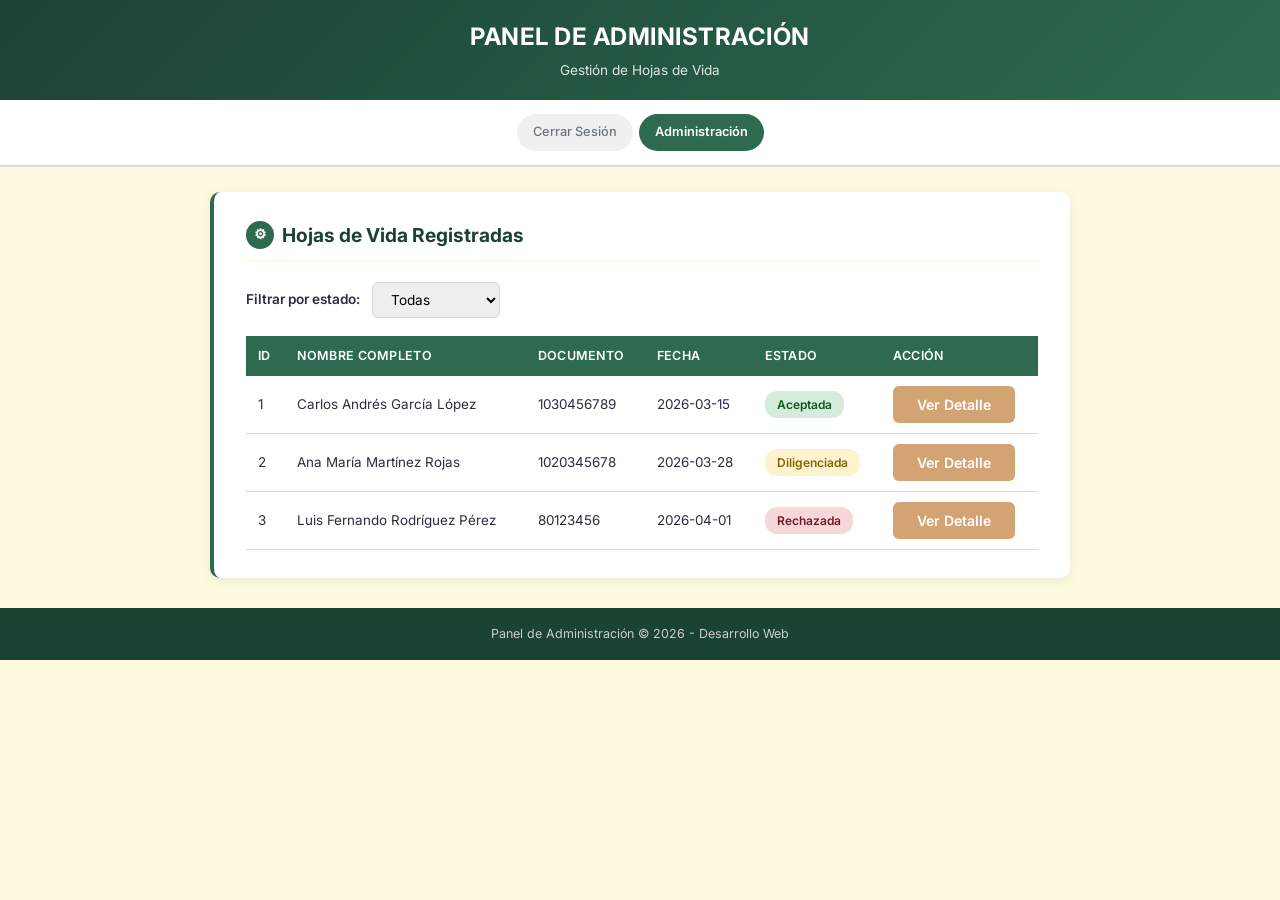
==== admin.html @ ce1deb54 "feat(core): Avance significativo en el desarrollo del proyecto Se implementan las funcionalidades pr" ====
<!DOCTYPE html>
<html lang="es">
<head>
    <meta charset="UTF-8">
    <meta name="viewport" content="width=device-width, initial-scale=1.0">
    <title>Panel Administrador - Hoja de Vida</title>
    <link rel="stylesheet" href="css/estilos.css">
</head>
<body>
    <header>
        <h1>PANEL DE ADMINISTRACIÓN</h1>
        <p>Gestión de Hojas de Vida</p>
    </header>

    <nav>
        <a href="index.html">Cerrar Sesión</a>
        <span class="paso-activo">Administración</span>
    </nav>

    <main>
        <div id="alertaGeneral" class="alerta"></div>

        <section>
            <h2><span class="numero-seccion">⚙</span> Hojas de Vida Registradas</h2>

            <!-- Filtros -->
            <div class="filtros-admin">
                <label for="filtroEstado">Filtrar por estado:</label>
                <select id="filtroEstado" onchange="cargarTablaAdmin()">
                    <option value="todas">Todas</option>
                    <option value="diligenciada">Diligenciada</option>
                    <option value="aceptada">Aceptada</option>
                    <option value="rechazada">Rechazada</option>
                </select>
            </div>

            <!-- Tabla de hojas de vida -->
            <table>
                <thead>
                    <tr>
                        <th>ID</th>
                        <th>Nombre Completo</th>
                        <th>Documento</th>
                        <th>Fecha</th>
                        <th>Estado</th>
                        <th>Acción</th>
                    </tr>
                </thead>
                <tbody id="tablaHVBody">
                    <!-- Se llena dinámicamente -->
                </tbody>
            </table>

            <!-- Detalle de HV -->
            <div id="detalleHV" class="detalle-hv">
                <!-- Se llena al hacer click en Ver Detalle -->
            </div>
        </section>
    </main>

    <footer>
        <p>Panel de Administración &copy; 2026 - Desarrollo Web</p>
    </footer>

    <script src="js/datos.js"></script>
    <script src="js/validacion.js"></script>
    <script src="js/app.js"></script>
    <script src="js/app2.js"></script>
    <script src="js/admin.js"></script>
    <script>
        window.onload = function() {
            cargarTablaAdmin();
        };
    </script>
</body>
</html>
---- css/estilos.css ----
/* ============================================
   HOJA DE VIDA - FORMATO UNICO
   Estilos generales de la aplicación
   ============================================ */

/* Importar fuente */
@import url('https://fonts.googleapis.com/css2?family=Inter:wght@300;400;500;600;700&display=swap');

/* Variables de colores */
:root {
    --primario: #2D6A4F;
    --primario-oscuro: #1B4332;
    --primario-claro: #52B788;
    --acento: #D4A373;
    --acento-oscuro: #B07D4F;
    --fondo: #FEFAE0;
    --superficie: #FFFFFF;
    --texto: #2B2D42;
    --texto-claro: #6C757D;
    --error: #E63946;
    --exito: #2D6A4F;
    --borde: #D5D8DC;
    --sombra: rgba(0, 0, 0, 0.08);
}

/* Reset general */
* {
    margin: 0;
    padding: 0;
    box-sizing: border-box;
}

body {
    font-family: 'Inter', Arial, sans-serif;
    background-color: var(--fondo);
    color: var(--texto);
    line-height: 1.6;
    min-height: 100vh;
}

/* ============================================
   HEADER
   ============================================ */
header {
    background: linear-gradient(135deg, var(--primario-oscuro), var(--primario));
    color: #fff;
    padding: 18px 30px;
    text-align: center;
    box-shadow: 0 2px 8px var(--sombra);
}

header h1 {
    font-size: 1.5rem;
    font-weight: 700;
    letter-spacing: 0.5px;
}

header p {
    font-size: 0.85rem;
    opacity: 0.85;
    margin-top: 4px;
}

/* ============================================
   NAV - Indicador de pasos
   ============================================ */
nav {
    background-color: var(--superficie);
    padding: 14px 20px;
    border-bottom: 2px solid var(--borde);
    display: flex;
    justify-content: center;
    gap: 6px;
    flex-wrap: wrap;
}

nav a, nav span {
    text-decoration: none;
    padding: 8px 16px;
    border-radius: 20px;
    font-size: 0.8rem;
    font-weight: 500;
    transition: all 0.3s ease;
    color: var(--texto-claro);
    background-color: #F0F0F0;
    cursor: pointer;
}

nav a:hover {
    background-color: var(--primario-claro);
    color: #fff;
}

nav .paso-activo {
    background-color: var(--primario);
    color: #fff;
    font-weight: 600;
}

nav .paso-completado {
    background-color: var(--acento);
    color: #fff;
}

/* ============================================
   MAIN
   ============================================ */
main {
    max-width: 900px;
    margin: 25px auto;
    padding: 0 20px;
}

/* ============================================
   SECTION - Tarjeta de formulario
   ============================================ */
section {
    background-color: var(--superficie);
    border-radius: 10px;
    padding: 28px 32px;
    margin-bottom: 20px;
    box-shadow: 0 2px 12px var(--sombra);
    border-left: 4px solid var(--primario);
}

section h2 {
    font-size: 1.2rem;
    color: var(--primario-oscuro);
    margin-bottom: 20px;
    padding-bottom: 10px;
    border-bottom: 2px solid var(--fondo);
    display: flex;
    align-items: center;
    gap: 8px;
}

section h2 .numero-seccion {
    background-color: var(--primario);
    color: #fff;
    width: 28px;
    height: 28px;
    border-radius: 50%;
    display: inline-flex;
    align-items: center;
    justify-content: center;
    font-size: 0.85rem;
    font-weight: 700;
}

section h3 {
    font-size: 1rem;
    color: var(--primario);
    margin: 18px 0 12px;
    font-weight: 600;
}

/* ============================================
   FORMULARIOS
   ============================================ */
.fila-campos {
    display: flex;
    gap: 16px;
    margin-bottom: 14px;
    flex-wrap: wrap;
}

.campo {
    display: flex;
    flex-direction: column;
    flex: 1;
    min-width: 180px;
}

.campo label {
    font-size: 0.78rem;
    font-weight: 600;
    color: var(--texto);
    margin-bottom: 5px;
    text-transform: uppercase;
    letter-spacing: 0.3px;
}

.campo input[type="text"],
.campo input[type="email"],
.campo input[type="tel"],
.campo input[type="number"],
.campo input[type="password"],
.campo select,
.campo textarea {
    padding: 9px 12px;
    border: 1.5px solid var(--borde);
    border-radius: 6px;
    font-size: 0.88rem;
    font-family: 'Inter', Arial, sans-serif;
    color: var(--texto);
    background-color: #FAFAFA;
    transition: border-color 0.3s ease, box-shadow 0.3s ease;
    width: 100%;
}

.campo input:focus,
.campo select:focus,
.campo textarea:focus {
    outline: none;
    border-color: var(--primario);
    box-shadow: 0 0 0 3px rgba(45, 106, 79, 0.15);
    background-color: #fff;
}

.campo textarea {
    resize: vertical;
    min-height: 70px;
}

/* Campo con error */
.campo-error input,
.campo-error select,
.campo-error textarea {
    border-color: var(--error);
    box-shadow: 0 0 0 3px rgba(230, 57, 70, 0.12);
}

.mensaje-error {
    font-size: 0.72rem;
    color: var(--error);
    margin-top: 4px;
    font-weight: 500;
    display: none;
}

.campo-error .mensaje-error {
    display: block;
}

/* Radio buttons y checkboxes */
.grupo-radio, .grupo-check {
    display: flex;
    gap: 16px;
    align-items: center;
    flex-wrap: wrap;
    margin-top: 4px;
}

.grupo-radio label, .grupo-check label {
    font-size: 0.84rem;
    font-weight: 400;
    text-transform: none;
    display: flex;
    align-items: center;
    gap: 5px;
    cursor: pointer;
}

.grupo-radio input[type="radio"],
.grupo-check input[type="checkbox"] {
    accent-color: var(--primario);
    width: 16px;
    height: 16px;
    cursor: pointer;
}

/* Grupo de checkboxes para grados */
.grupo-grados {
    display: flex;
    gap: 8px;
    flex-wrap: wrap;
    margin-top: 6px;
}

.grupo-grados label {
    font-size: 0.78rem;
    background-color: #F0F0F0;
    padding: 6px 10px;
    border-radius: 6px;
    cursor: pointer;
    transition: background-color 0.2s;
    display: flex;
    align-items: center;
    gap: 4px;
}

.grupo-grados label:hover {
    background-color: #E0E0E0;
}

.grupo-grados input:checked + span {
    color: var(--primario);
    font-weight: 600;
}

/* ============================================
   BOTONES
   ============================================ */
.botones-formulario {
    display: flex;
    justify-content: space-between;
    align-items: center;
    margin-top: 24px;
    padding-top: 18px;
    border-top: 2px solid var(--fondo);
    flex-wrap: wrap;
    gap: 10px;
}

.btn {
    padding: 10px 24px;
    border: none;
    border-radius: 6px;
    font-size: 0.88rem;
    font-weight: 600;
    font-family: 'Inter', Arial, sans-serif;
    cursor: pointer;
    transition: all 0.3s ease;
    display: inline-flex;
    align-items: center;
    gap: 6px;
}

.btn-primario {
    background-color: var(--primario);
    color: #fff;
}

.btn-primario:hover {
    background-color: var(--primario-oscuro);
    transform: translateY(-1px);
    box-shadow: 0 3px 8px rgba(45, 106, 79, 0.3);
}

.btn-secundario {
    background-color: #E9ECEF;
    color: var(--texto);
}

.btn-secundario:hover {
    background-color: #D5D8DC;
}

.btn-acento {
    background-color: var(--acento);
    color: #fff;
}

.btn-acento:hover {
    background-color: var(--acento-oscuro);
    transform: translateY(-1px);
}

.btn-peligro {
    background-color: var(--error);
    color: #fff;
}

.btn-peligro:hover {
    background-color: #C1121F;
}

.btn-agregar {
    background-color: transparent;
    color: var(--primario);
    border: 2px dashed var(--primario);
    padding: 8px 18px;
    font-size: 0.82rem;
}

.btn-agregar:hover {
    background-color: rgba(45, 106, 79, 0.08);
}

.btn-eliminar {
    background-color: transparent;
    color: var(--error);
    border: 1px solid var(--error);
    padding: 6px 12px;
    font-size: 0.78rem;
}

.btn-eliminar:hover {
    background-color: rgba(230, 57, 70, 0.08);
}

/* ============================================
   TABLAS
   ============================================ */
table {
    width: 100%;
    border-collapse: collapse;
    margin-top: 12px;
    font-size: 0.84rem;
}

table thead {
    background-color: var(--primario);
    color: #fff;
}

table th {
    padding: 10px 12px;
    text-align: left;
    font-weight: 600;
    font-size: 0.78rem;
    text-transform: uppercase;
    letter-spacing: 0.3px;
}

table td {
    padding: 10px 12px;
    border-bottom: 1px solid var(--borde);
}

table tbody tr:hover {
    background-color: rgba(45, 106, 79, 0.04);
}

/* ============================================
   REGISTRO DINAMICO (tarjeta)
   ============================================ */
.registro-dinamico {
    background-color: #F8F9FA;
    border: 1px solid var(--borde);
    border-radius: 8px;
    padding: 18px;
    margin-bottom: 14px;
    position: relative;
}

.registro-dinamico .registro-header {
    display: flex;
    justify-content: space-between;
    align-items: center;
    margin-bottom: 12px;
}

.registro-dinamico .registro-header h4 {
    font-size: 0.9rem;
    color: var(--primario);
}

/* ============================================
   PREVISUALIZACION
   ============================================ */
.modal-overlay {
    display: none;
    position: fixed;
    top: 0;
    left: 0;
    width: 100%;
    height: 100%;
    background-color: rgba(0, 0, 0, 0.5);
    z-index: 1000;
    justify-content: center;
    align-items: center;
}

.modal-overlay.activo {
    display: flex;
}

.modal-contenido {
    background-color: var(--superficie);
    border-radius: 10px;
    padding: 28px;
    max-width: 700px;
    width: 90%;
    max-height: 80vh;
    overflow-y: auto;
    box-shadow: 0 8px 30px rgba(0, 0, 0, 0.2);
}

.modal-contenido h3 {
    color: var(--primario-oscuro);
    margin-bottom: 16px;
    padding-bottom: 10px;
    border-bottom: 2px solid var(--fondo);
}

.modal-contenido .dato-preview {
    display: flex;
    justify-content: space-between;
    padding: 7px 0;
    border-bottom: 1px solid #F0F0F0;
    font-size: 0.85rem;
}

.modal-contenido .dato-preview .etiqueta {
    font-weight: 600;
    color: var(--texto-claro);
}

.modal-contenido .dato-preview .valor {
    color: var(--texto);
    text-align: right;
    max-width: 55%;
}

.modal-botones {
    display: flex;
    justify-content: flex-end;
    gap: 10px;
    margin-top: 20px;
}

/* ============================================
   ESTADO badges
   ============================================ */
.badge {
    padding: 4px 12px;
    border-radius: 12px;
    font-size: 0.75rem;
    font-weight: 600;
    display: inline-block;
}

.badge-diligenciada {
    background-color: #FFF3CD;
    color: #856404;
}

.badge-aceptada {
    background-color: #D4EDDA;
    color: #155724;
}

.badge-rechazada {
    background-color: #F8D7DA;
    color: #721C24;
}

/* ============================================
   LOGIN
   ============================================ */
.login-container {
    display: flex;
    justify-content: center;
    align-items: center;
    min-height: 80vh;
}

.login-card {
    background-color: var(--superficie);
    padding: 40px;
    border-radius: 12px;
    box-shadow: 0 4px 20px var(--sombra);
    width: 100%;
    max-width: 420px;
    text-align: center;
}

.login-card h2 {
    color: var(--primario-oscuro);
    margin-bottom: 8px;
    font-size: 1.4rem;
    border: none;
    justify-content: center;
}

.login-card p {
    color: var(--texto-claro);
    margin-bottom: 24px;
    font-size: 0.88rem;
}

.login-card .campo {
    text-align: left;
    margin-bottom: 14px;
}

.login-card .campo label {
    margin-bottom: 6px;
}

.login-card .btn {
    width: 100%;
    justify-content: center;
    margin-top: 8px;
}

/* ============================================
   ADMIN
   ============================================ */
.filtros-admin {
    display: flex;
    gap: 12px;
    align-items: center;
    flex-wrap: wrap;
    margin-bottom: 18px;
}

.filtros-admin label {
    font-weight: 600;
    font-size: 0.85rem;
}

.filtros-admin select {
    padding: 8px 14px;
    border: 1.5px solid var(--borde);
    border-radius: 6px;
    font-family: 'Inter', Arial, sans-serif;
    font-size: 0.85rem;
}

/* Detalle HV en admin */
.detalle-hv {
    display: none;
    background-color: #F8F9FA;
    border: 1px solid var(--borde);
    border-radius: 8px;
    padding: 20px;
    margin-top: 16px;
}

.detalle-hv.activo {
    display: block;
}

.detalle-hv h3 {
    margin-bottom: 12px;
}

.detalle-hv .info-grupo {
    margin-bottom: 14px;
}

.detalle-hv .info-grupo h4 {
    font-size: 0.85rem;
    color: var(--primario);
    margin-bottom: 6px;
}

.cambiar-estado {
    display: flex;
    gap: 10px;
    align-items: center;
    margin-top: 16px;
    padding-top: 14px;
    border-top: 1px solid var(--borde);
}

/* ============================================
   FOOTER
   ============================================ */
footer {
    background-color: var(--primario-oscuro);
    color: rgba(255, 255, 255, 0.75);
    text-align: center;
    padding: 16px;
    font-size: 0.78rem;
    margin-top: 30px;
}

/* ============================================
   ALERTA/EXITO general
   ============================================ */
.alerta {
    padding: 12px 18px;
    border-radius: 6px;
    margin-bottom: 16px;
    font-size: 0.85rem;
    font-weight: 500;
    display: none;
}

.alerta-error {
    background-color: #F8D7DA;
    color: #721C24;
    border: 1px solid #F5C6CB;
}

.alerta-exito {
    background-color: #D4EDDA;
    color: #155724;
    border: 1px solid #C3E6CB;
}

.alerta.visible {
    display: block;
}

/* ============================================
   RESPONSIVE
   ============================================ */
@media (max-width: 600px) {
    .fila-campos {
        flex-direction: column;
    }

    .campo {
        min-width: 100%;
    }

    nav {
        gap: 4px;
    }

    nav a, nav span {
        padding: 6px 10px;
        font-size: 0.7rem;
    }

    section {
        padding: 18px 16px;
    }

    .botones-formulario {
        flex-direction: column;
    }

    .btn {
        width: 100%;
        justify-content: center;
    }
}
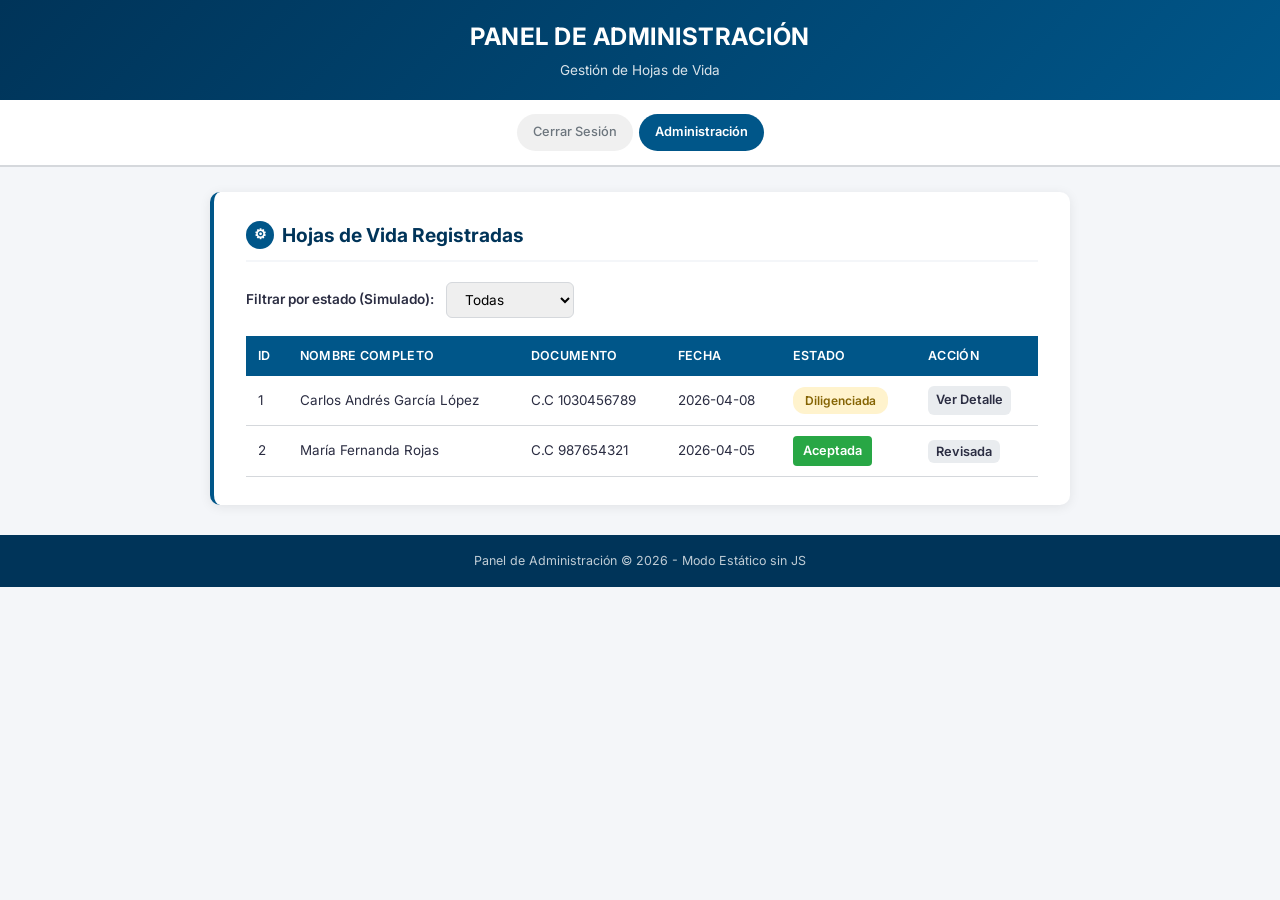
==== commit 7774092d: "feat: Actualización de archivos y eliminación de scripts" ====
--- a/admin.html
+++ b/admin.html
@@ -23,10 +23,10 @@
         <section>
             <h2><span class="numero-seccion">⚙</span> Hojas de Vida Registradas</h2>
 
-            <!-- Filtros -->
+            <!-- Filtros (Visuales únicamente) -->
             <div class="filtros-admin">
-                <label for="filtroEstado">Filtrar por estado:</label>
-                <select id="filtroEstado" onchange="cargarTablaAdmin()">
+                <label for="filtroEstado">Filtrar por estado (Simulado):</label>
+                <select id="filtroEstado">
                     <option value="todas">Todas</option>
                     <option value="diligenciada">Diligenciada</option>
                     <option value="aceptada">Aceptada</option>
@@ -47,30 +47,62 @@
                     </tr>
                 </thead>
                 <tbody id="tablaHVBody">
-                    <!-- Se llena dinámicamente -->
+                    <tr>
+                        <td>1</td>
+                        <td>Carlos Andrés García López</td>
+                        <td>C.C 1030456789</td>
+                        <td>2026-04-08</td>
+                        <td><span class="badge badge-diligenciada">Diligenciada</span></td>
+                        <td><a href="#detalleHV1" class="btn btn-secundario" style="padding: 4px 8px; font-size: 0.8rem; text-decoration:none;">Ver Detalle</a></td>
+                    </tr>
+                    <tr>
+                        <td>2</td>
+                        <td>María Fernanda Rojas</td>
+                        <td>C.C 987654321</td>
+                        <td>2026-04-05</td>
+                        <td><span class="badge badge-aceptada" style="background:#28a745;color:white;padding:5px 10px;border-radius:4px;font-size:0.8rem;">Aceptada</span></td>
+                        <td><button class="btn btn-secundario" style="padding: 4px 8px; font-size: 0.8rem;" disabled>Revisada</button></td>
+                    </tr>
                 </tbody>
             </table>
 
-            <!-- Detalle de HV -->
-            <div id="detalleHV" class="detalle-hv">
-                <!-- Se llena al hacer click en Ver Detalle -->
+            <!-- Detalle de HV (Modo Estático) -->
+            <div id="detalleHV1" class="detalle-hv" style="margin-top: 30px; display: none;"></div>
+            
+            <div id="detalleHV1" class="detalle-hv" style="margin-top: 50px; background: #fff; padding: 25px; border: 1px solid #ddd; border-top: 3px solid var(--acento); border-radius: 8px;">
+                <h3 style="color:var(--primario);border-bottom:1px solid #ddd;padding-bottom:10px;margin-bottom:20px;">
+                    Detalle: Carlos Andrés García López
+                </h3>
+                
+                <div style="display:grid; grid-template-columns: 1fr 1fr; gap: 20px;">
+                    <div>
+                        <h4 style="margin-bottom:10px;">1. Datos Personales</h4>
+                        <p style="font-size:0.88rem;"><strong>Documento:</strong> C.C 1030456789</p>
+                        <p style="font-size:0.88rem;"><strong>Correo:</strong> carlos@email.com</p>
+                        <p style="font-size:0.88rem;"><strong>Teléfono:</strong> 3101234567</p>
+                        <p style="font-size:0.88rem;"><strong>País de Nac:</strong> Colombia</p>
+                    </div>
+                    <div>
+                        <h4 style="margin-bottom:10px;">2. Formación Académica</h4>
+                        <p style="font-size:0.88rem;"><strong>Básica:</strong> Grado 11</p>
+                        <p style="font-size:0.88rem;"><strong>Título:</strong> Bachiller (2010)</p>
+                        <p style="font-size:0.88rem;"><strong>Estudio Superior:</strong> Universitaria - Ingeniería</p>
+                    </div>
+                </div>
+
+                <div style="margin-top: 20px;">
+                    <h4 style="margin-bottom:10px;">Acciones de Administrador</h4>
+                    <div style="display:flex; gap: 10px;">
+                        <a href="admin.html" class="btn btn-primario" style="background:#28a745; text-decoration:none;">✓ Aprobar HV</a>
+                        <a href="admin.html" class="btn btn-primario" style="background:#dc3545; text-decoration:none;">X Rechazar HV</a>
+                    </div>
+                </div>
             </div>
         </section>
     </main>
 
     <footer>
-        <p>Panel de Administración &copy; 2026 - Desarrollo Web</p>
+        <p>Panel de Administración &copy; 2026 - Modo Estático sin JS</p>
     </footer>
-
-    <script src="js/datos.js"></script>
-    <script src="js/validacion.js"></script>
-    <script src="js/app.js"></script>
-    <script src="js/app2.js"></script>
-    <script src="js/admin.js"></script>
-    <script>
-        window.onload = function() {
-            cargarTablaAdmin();
-        };
-    </script>
 </body>
 </html>
--- a/css/estilos.css
+++ b/css/estilos.css
@@ -8,17 +8,17 @@
 
 /* Variables de colores */
 :root {
-    --primario: #2D6A4F;
-    --primario-oscuro: #1B4332;
-    --primario-claro: #52B788;
-    --acento: #D4A373;
-    --acento-oscuro: #B07D4F;
-    --fondo: #FEFAE0;
+    --primario: #005689; /* Azul formal */
+    --primario-oscuro: #003459;
+    --primario-claro: #0077b6;
+    --acento: #00b4d8; /* Cian */
+    --acento-oscuro: #0096c7;
+    --fondo: #f4f6f9;
     --superficie: #FFFFFF;
     --texto: #2B2D42;
     --texto-claro: #6C757D;
     --error: #E63946;
-    --exito: #2D6A4F;
+    --exito: #028090;
     --borde: #D5D8DC;
     --sombra: rgba(0, 0, 0, 0.08);
 }
@@ -158,10 +158,10 @@
    FORMULARIOS
    ============================================ */
 .fila-campos {
-    display: flex;
+    display: grid;
+    grid-template-columns: repeat(auto-fit, minmax(220px, 1fr));
     gap: 16px;
     margin-bottom: 14px;
-    flex-wrap: wrap;
 }
 
 .campo {
@@ -178,6 +178,13 @@
     margin-bottom: 5px;
     text-transform: uppercase;
     letter-spacing: 0.3px;
+}
+
+.campo label.requerido::after {
+    content: ' *';
+    color: var(--error);
+    font-weight: bold;
+    font-size: 0.9rem;
 }
 
 .campo input[type="text"],
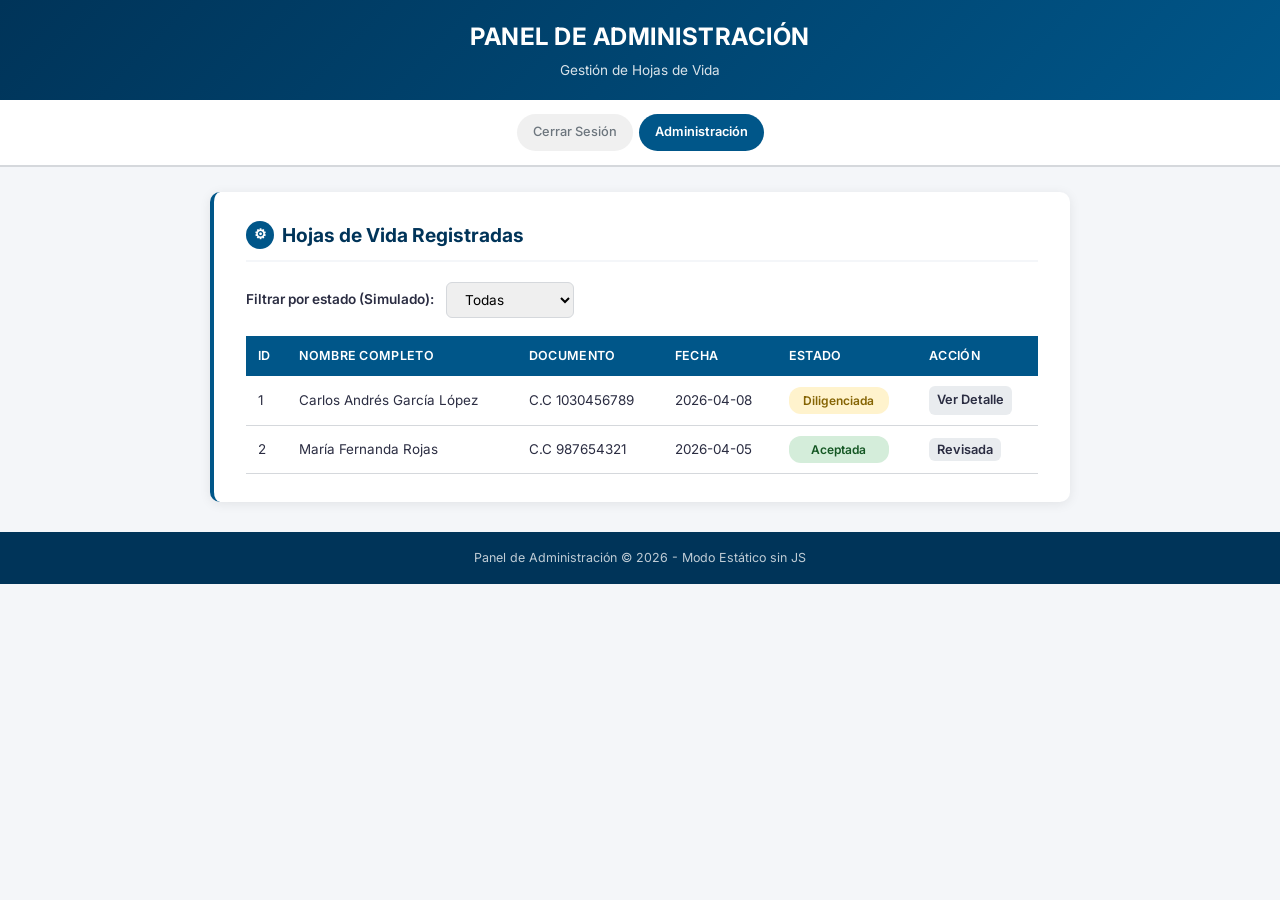
==== commit 241d20e2: "feat(fix): Se realizan correcciones al login y la vista del admin" ====
--- a/admin.html
+++ b/admin.html
@@ -1,11 +1,13 @@
 <!DOCTYPE html>
 <html lang="es">
+
 <head>
     <meta charset="UTF-8">
     <meta name="viewport" content="width=device-width, initial-scale=1.0">
     <title>Panel Administrador - Hoja de Vida</title>
     <link rel="stylesheet" href="css/estilos.css">
 </head>
+
 <body>
     <header>
         <h1>PANEL DE ADMINISTRACIÓN</h1>
@@ -53,48 +55,107 @@
                         <td>C.C 1030456789</td>
                         <td>2026-04-08</td>
                         <td><span class="badge badge-diligenciada">Diligenciada</span></td>
-                        <td><a href="#detalleHV1" class="btn btn-secundario" style="padding: 4px 8px; font-size: 0.8rem; text-decoration:none;">Ver Detalle</a></td>
+                        <td><a href="#detalleHV1" class="btn btn-secundario"
+                                style="padding: 4px 8px; font-size: 0.8rem; text-decoration:none;">Ver Detalle</a></td>
                     </tr>
                     <tr>
                         <td>2</td>
                         <td>María Fernanda Rojas</td>
                         <td>C.C 987654321</td>
                         <td>2026-04-05</td>
-                        <td><span class="badge badge-aceptada" style="background:#28a745;color:white;padding:5px 10px;border-radius:4px;font-size:0.8rem;">Aceptada</span></td>
-                        <td><button class="btn btn-secundario" style="padding: 4px 8px; font-size: 0.8rem;" disabled>Revisada</button></td>
+                        <td><span class="badge badge-aceptada">Aceptada</span></td>
+                        <td><button class="btn btn-secundario" style="padding: 4px 8px; font-size: 0.8rem;"
+                                disabled>Revisada</button></td>
                     </tr>
                 </tbody>
             </table>
 
-            <!-- Detalle de HV (Modo Estático) -->
-            <div id="detalleHV1" class="detalle-hv" style="margin-top: 30px; display: none;"></div>
-            
-            <div id="detalleHV1" class="detalle-hv" style="margin-top: 50px; background: #fff; padding: 25px; border: 1px solid #ddd; border-top: 3px solid var(--acento); border-radius: 8px;">
-                <h3 style="color:var(--primario);border-bottom:1px solid #ddd;padding-bottom:10px;margin-bottom:20px;">
-                    Detalle: Carlos Andrés García López
-                </h3>
-                
-                <div style="display:grid; grid-template-columns: 1fr 1fr; gap: 20px;">
-                    <div>
-                        <h4 style="margin-bottom:10px;">1. Datos Personales</h4>
-                        <p style="font-size:0.88rem;"><strong>Documento:</strong> C.C 1030456789</p>
-                        <p style="font-size:0.88rem;"><strong>Correo:</strong> carlos@email.com</p>
-                        <p style="font-size:0.88rem;"><strong>Teléfono:</strong> 3101234567</p>
-                        <p style="font-size:0.88rem;"><strong>País de Nac:</strong> Colombia</p>
+            <!-- Detalle de HV Desplegable -->
+            <div id="detalleHV1" class="detalle-hv">
+                <div
+                    style="display:flex; justify-content:space-between; border-bottom: 1px solid #ddd; padding-bottom: 15px; margin-bottom: 20px;">
+                    <h3 style="color:var(--primario); margin:0;">Registro de Hoja de Vida #1</h3>
+                    <a href="#" class="btn btn-secundario"
+                        style="padding:4px 10px; font-size:0.8rem; text-decoration:none;">X Cerrar</a>
+                </div>
+
+                <div class="grid-detalle">
+                    <div class="seccion-detalle">
+                        <h4 style="margin-top:0; color:var(--primario-oscuro); margin-bottom:15px;">1. Datos Personales
+                        </h4>
+                        <div class="grupo-dato"><span class="lbl-dato">Nombre Completo</span>
+                            <p class="val-dato">Carlos Andrés García López</p>
+                        </div>
+                        <div class="grupo-dato"><span class="lbl-dato">Documento</span>
+                            <p class="val-dato">Cédula de Ciudadanía - 1030456789</p>
+                        </div>
+                        <div class="grupo-dato"><span class="lbl-dato">Lugar y Fecha de Nac.</span>
+                            <p class="val-dato">Bogotá D.C., Colombia (15 de Mayo de 1990)</p>
+                        </div>
+                        <div class="grupo-dato"><span class="lbl-dato">Dirección de Contacto</span>
+                            <p class="val-dato">Calle 45 # 12-34, Bogotá (Tel: 310-1234567)</p>
+                        </div>
+                        <div class="grupo-dato"><span class="lbl-dato">Correo Electrónico</span>
+                            <p class="val-dato">carlos.garcia89@correo.com</p>
+                        </div>
                     </div>
-                    <div>
-                        <h4 style="margin-bottom:10px;">2. Formación Académica</h4>
-                        <p style="font-size:0.88rem;"><strong>Básica:</strong> Grado 11</p>
-                        <p style="font-size:0.88rem;"><strong>Título:</strong> Bachiller (2010)</p>
-                        <p style="font-size:0.88rem;"><strong>Estudio Superior:</strong> Universitaria - Ingeniería</p>
+
+                    <div class="seccion-detalle">
+                        <h4 style="margin-top:0; color:var(--primario-oscuro); margin-bottom:15px;">2. Formación
+                            Académica</h4>
+                        <div class="grupo-dato"><span class="lbl-dato">Educación Básica y Media</span>
+                            <p class="val-dato">Bachiller Académico (Graduado 11/2006)</p>
+                        </div>
+                        <div class="grupo-dato"><span class="lbl-dato">Educación Superior</span>
+                            <p class="val-dato">Universitaria - Ingeniería de Sistemas</p>
+                        </div>
+                        <div class="grupo-dato"><span class="lbl-dato">Estado Superior</span>
+                            <p class="val-dato">Graduado (12/2012) - TP: 4567-SYS</p>
+                        </div>
+                        <div class="grupo-dato"><span class="lbl-dato">Idiomas Adicionales</span>
+                            <p class="val-dato">Inglés (Lee: MB, Escribe: B, Habla: B)</p>
+                        </div>
                     </div>
                 </div>
 
-                <div style="margin-top: 20px;">
-                    <h4 style="margin-bottom:10px;">Acciones de Administrador</h4>
-                    <div style="display:flex; gap: 10px;">
-                        <a href="admin.html" class="btn btn-primario" style="background:#28a745; text-decoration:none;">✓ Aprobar HV</a>
-                        <a href="admin.html" class="btn btn-primario" style="background:#dc3545; text-decoration:none;">X Rechazar HV</a>
+                <div class="seccion-detalle" style="margin-bottom: 25px; border-left-color: #ffb703;">
+                    <h4 style="margin-top:0; color:var(--primario-oscuro); margin-bottom:15px;">3. Experiencia Laboral
+                        Consolidada</h4>
+                    <div class="grid-detalle" style="margin-bottom:0;">
+                        <div>
+                            <div class="grupo-dato"><span class="lbl-dato">Última Entidad</span>
+                                <p class="val-dato">Ministerio de las TIC (Pública)</p>
+                            </div>
+                            <div class="grupo-dato"><span class="lbl-dato">Cargo Desempeñado</span>
+                                <p class="val-dato">Desarrollador Senior</p>
+                            </div>
+                        </div>
+                        <div>
+                            <div class="grupo-dato"><span class="lbl-dato">Periodo</span>
+                                <p class="val-dato">Enero 2018 - Diciembre 2024</p>
+                            </div>
+                            <div class="grupo-dato"><span class="lbl-dato">Tiempo Total Calculado</span>
+                                <p class="val-dato">6 Años y 11 Meses Totales en el Sistema</p>
+                            </div>
+                        </div>
+                    </div>
+                </div>
+
+                <!-- Acciones Permanentes -->
+                <div
+                    style="background:#f1f3f5; padding: 20px; border-radius: 6px; display:flex; justify-content:space-between; align-items:center;">
+                    <div>
+                        <strong style="color:var(--texto);">Acciones de Auditoría</strong>
+                        <p style="margin:5px 0 0; font-size:0.85rem; color:var(--texto-claro);">Marque la hoja de vida
+                            como aprobada o rechazada.</p>
+                    </div>
+                    <div style="display:flex; gap: 15px;">
+                        <a href="admin.html" class="btn btn-primario"
+                            style="background:#dc3545; color: white; text-decoration:none; padding: 10px 20px;">✕
+                            Rechazar</a>
+                        <a href="admin.html" class="btn btn-primario"
+                            style="background:#28a745; color: white; text-decoration:none; padding: 10px 20px;">✓
+                            Aprobar HV</a>
                     </div>
                 </div>
             </div>
@@ -105,4 +166,5 @@
         <p>Panel de Administración &copy; 2026 - Modo Estático sin JS</p>
     </footer>
 </body>
-</html>
+
+</html>
--- a/css/estilos.css
+++ b/css/estilos.css
@@ -8,10 +8,12 @@
 
 /* Variables de colores */
 :root {
-    --primario: #005689; /* Azul formal */
+    --primario: #005689;
+    /* Azul formal */
     --primario-oscuro: #003459;
     --primario-claro: #0077b6;
-    --acento: #00b4d8; /* Cian */
+    --acento: #00b4d8;
+    /* Cian */
     --acento-oscuro: #0096c7;
     --fondo: #f4f6f9;
     --superficie: #FFFFFF;
@@ -74,7 +76,8 @@
     flex-wrap: wrap;
 }
 
-nav a, nav span {
+nav a,
+nav span {
     text-decoration: none;
     padding: 8px 16px;
     border-radius: 20px;
@@ -178,6 +181,9 @@
     margin-bottom: 5px;
     text-transform: uppercase;
     letter-spacing: 0.3px;
+    flex-grow: 1;
+    display: flex;
+    align-items: flex-end;
 }
 
 .campo label.requerido::after {
@@ -219,6 +225,22 @@
     min-height: 70px;
 }
 
+/* Quitar flechas a input de años excepto experiencia (aniosOcup) */
+input[type=number][id*="Anio"]::-webkit-inner-spin-button,
+input[type=number][id*="Anio"]::-webkit-outer-spin-button,
+input[type=number][id*="anio"]:not([id^="aniosOcup"])::-webkit-inner-spin-button,
+input[type=number][id*="anio"]:not([id^="aniosOcup"])::-webkit-outer-spin-button {
+    -webkit-appearance: none;
+    appearance: none;
+    margin: 0;
+}
+
+input[type=number][id*="Anio"],
+input[type=number][id*="anio"]:not([id^="aniosOcup"]) {
+    -moz-appearance: textfield;
+    appearance: textfield;
+}
+
 /* Campo con error */
 .campo-error input,
 .campo-error select,
@@ -240,15 +262,18 @@
 }
 
 /* Radio buttons y checkboxes */
-.grupo-radio, .grupo-check {
+.grupo-radio,
+.grupo-check {
     display: flex;
     gap: 16px;
     align-items: center;
     flex-wrap: wrap;
     margin-top: 4px;
-}
-
-.grupo-radio label, .grupo-check label {
+    min-height: 41px;
+}
+
+.grupo-radio label,
+.grupo-check label {
     font-size: 0.84rem;
     font-weight: 400;
     text-transform: none;
@@ -290,7 +315,7 @@
     background-color: #E0E0E0;
 }
 
-.grupo-grados input:checked + span {
+.grupo-grados input:checked+span {
     color: var(--primario);
     font-weight: 600;
 }
@@ -516,6 +541,8 @@
     font-size: 0.75rem;
     font-weight: 600;
     display: inline-block;
+    text-align: center;
+    min-width: 100px;
 }
 
 .badge-diligenciada {
@@ -606,18 +633,61 @@
     font-size: 0.85rem;
 }
 
-/* Detalle HV en admin */
+/* Detalle HV en admin (Modo Estático /CSS puro) */
 .detalle-hv {
     display: none;
-    background-color: #F8F9FA;
-    border: 1px solid var(--borde);
+    margin-top: 50px;
+    background: #fff;
+    padding: 30px;
+    border: 1px solid #ddd;
+    border-top: 4px solid var(--primario);
     border-radius: 8px;
+    box-shadow: 0 4px 6px rgba(0,0,0,0.05);
+}
+
+.detalle-hv:target {
+    display: block;
+    animation: fadeIn 0.4s ease-in-out;
+}
+
+@keyframes fadeIn {
+    from { opacity: 0; transform: translateY(-10px); }
+    to { opacity: 1; transform: translateY(0); }
+}
+
+.grid-detalle {
+    display: grid;
+    grid-template-columns: 1fr 1fr;
+    gap: 20px;
+    margin-bottom: 25px;
+}
+
+.grupo-dato {
+    margin-bottom: 12px;
+}
+
+.lbl-dato {
+    font-size: 0.8rem;
+    color: var(--texto-claro);
+    text-transform: uppercase;
+    letter-spacing: 0.5px;
+    font-weight: 600;
+    display: block;
+    margin-bottom: 4px;
+}
+
+.val-dato {
+    font-size: 0.95rem;
+    color: var(--texto);
+    margin: 0;
+    font-weight: 500;
+}
+
+.seccion-detalle {
+    background: #f8f9fa;
     padding: 20px;
-    margin-top: 16px;
-}
-
-.detalle-hv.activo {
-    display: block;
+    border-radius: 6px;
+    border-left: 3px solid var(--acento);
 }
 
 .detalle-hv h3 {
@@ -699,7 +769,8 @@
         gap: 4px;
     }
 
-    nav a, nav span {
+    nav a,
+    nav span {
         padding: 6px 10px;
         font-size: 0.7rem;
     }
@@ -716,4 +787,4 @@
         width: 100%;
         justify-content: center;
     }
-}
+}
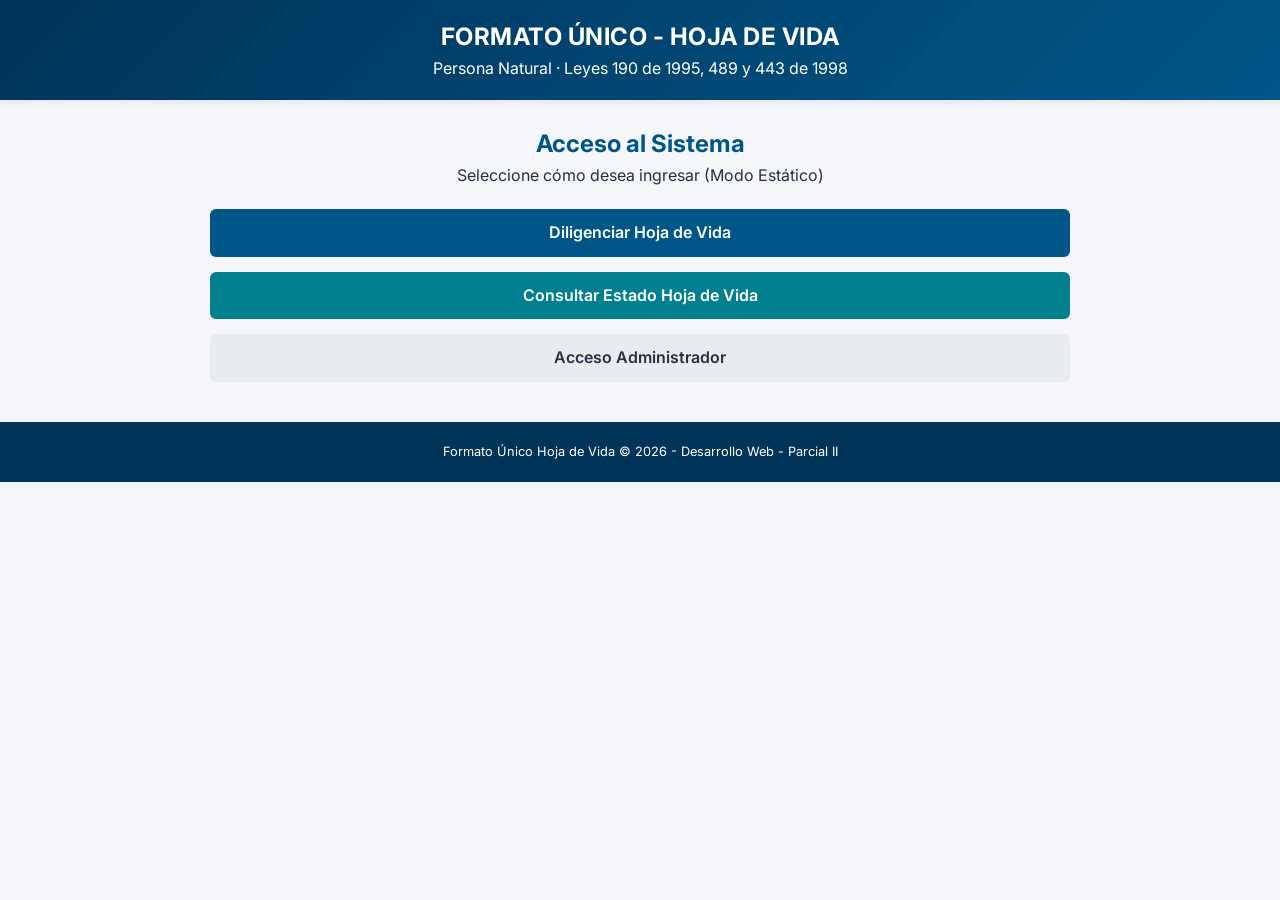
==== commit 7a24ee40: "feat(core): Ajustes del proyecto, para que quede melo 10 out 10" ====
--- a/admin.html
+++ b/admin.html
@@ -15,29 +15,22 @@
     </header>
 
     <nav>
-        <a href="index.html">Cerrar Sesión</a>
-        <span class="paso-activo">Administración</span>
+        <a href="index.html" class="btn-logout">Cerrar Sesión</a>
+        <a href="#" id="tab-admin" class="paso-activo" onclick="switchTab('admin')">Administración</a>
+        <a href="#" id="tab-historial" onclick="switchTab('historial')">Historial</a>
     </nav>
 
     <main>
         <div id="alertaGeneral" class="alerta"></div>
 
-        <section>
-            <h2><span class="numero-seccion">⚙</span> Hojas de Vida Registradas</h2>
+        <div id="vista-admin">
+            <section>
+                <h2><span class="numero-seccion">⚙</span> Hojas de Vida Pendientes</h2>
 
-            <!-- Filtros (Visuales únicamente) -->
-            <div class="filtros-admin">
-                <label for="filtroEstado">Filtrar por estado (Simulado):</label>
-                <select id="filtroEstado">
-                    <option value="todas">Todas</option>
-                    <option value="diligenciada">Diligenciada</option>
-                    <option value="aceptada">Aceptada</option>
-                    <option value="rechazada">Rechazada</option>
-                </select>
-            </div>
 
             <!-- Tabla de hojas de vida -->
-            <table>
+            <div style="overflow-x: auto; width: 100%; margin-top: 15px;">
+                <table class="admin-table">
                 <thead>
                     <tr>
                         <th>ID</th>
@@ -49,122 +42,39 @@
                     </tr>
                 </thead>
                 <tbody id="tablaHVBody">
-                    <tr>
-                        <td>1</td>
-                        <td>Carlos Andrés García López</td>
-                        <td>C.C 1030456789</td>
-                        <td>2026-04-08</td>
-                        <td><span class="badge badge-diligenciada">Diligenciada</span></td>
-                        <td><a href="#detalleHV1" class="btn btn-secundario"
-                                style="padding: 4px 8px; font-size: 0.8rem; text-decoration:none;">Ver Detalle</a></td>
-                    </tr>
-                    <tr>
-                        <td>2</td>
-                        <td>María Fernanda Rojas</td>
-                        <td>C.C 987654321</td>
-                        <td>2026-04-05</td>
-                        <td><span class="badge badge-aceptada">Aceptada</span></td>
-                        <td><button class="btn btn-secundario" style="padding: 4px 8px; font-size: 0.8rem;"
-                                disabled>Revisada</button></td>
-                    </tr>
+                    <!-- Registros dinámicos cargados con JS -->
                 </tbody>
             </table>
-
-            <!-- Detalle de HV Desplegable -->
-            <div id="detalleHV1" class="detalle-hv">
-                <div
-                    style="display:flex; justify-content:space-between; border-bottom: 1px solid #ddd; padding-bottom: 15px; margin-bottom: 20px;">
-                    <h3 style="color:var(--primario); margin:0;">Registro de Hoja de Vida #1</h3>
-                    <a href="#" class="btn btn-secundario"
-                        style="padding:4px 10px; font-size:0.8rem; text-decoration:none;">X Cerrar</a>
-                </div>
-
-                <div class="grid-detalle">
-                    <div class="seccion-detalle">
-                        <h4 style="margin-top:0; color:var(--primario-oscuro); margin-bottom:15px;">1. Datos Personales
-                        </h4>
-                        <div class="grupo-dato"><span class="lbl-dato">Nombre Completo</span>
-                            <p class="val-dato">Carlos Andrés García López</p>
-                        </div>
-                        <div class="grupo-dato"><span class="lbl-dato">Documento</span>
-                            <p class="val-dato">Cédula de Ciudadanía - 1030456789</p>
-                        </div>
-                        <div class="grupo-dato"><span class="lbl-dato">Lugar y Fecha de Nac.</span>
-                            <p class="val-dato">Bogotá D.C., Colombia (15 de Mayo de 1990)</p>
-                        </div>
-                        <div class="grupo-dato"><span class="lbl-dato">Dirección de Contacto</span>
-                            <p class="val-dato">Calle 45 # 12-34, Bogotá (Tel: 310-1234567)</p>
-                        </div>
-                        <div class="grupo-dato"><span class="lbl-dato">Correo Electrónico</span>
-                            <p class="val-dato">carlos.garcia89@correo.com</p>
-                        </div>
-                    </div>
-
-                    <div class="seccion-detalle">
-                        <h4 style="margin-top:0; color:var(--primario-oscuro); margin-bottom:15px;">2. Formación
-                            Académica</h4>
-                        <div class="grupo-dato"><span class="lbl-dato">Educación Básica y Media</span>
-                            <p class="val-dato">Bachiller Académico (Graduado 11/2006)</p>
-                        </div>
-                        <div class="grupo-dato"><span class="lbl-dato">Educación Superior</span>
-                            <p class="val-dato">Universitaria - Ingeniería de Sistemas</p>
-                        </div>
-                        <div class="grupo-dato"><span class="lbl-dato">Estado Superior</span>
-                            <p class="val-dato">Graduado (12/2012) - TP: 4567-SYS</p>
-                        </div>
-                        <div class="grupo-dato"><span class="lbl-dato">Idiomas Adicionales</span>
-                            <p class="val-dato">Inglés (Lee: MB, Escribe: B, Habla: B)</p>
-                        </div>
-                    </div>
-                </div>
-
-                <div class="seccion-detalle" style="margin-bottom: 25px; border-left-color: #ffb703;">
-                    <h4 style="margin-top:0; color:var(--primario-oscuro); margin-bottom:15px;">3. Experiencia Laboral
-                        Consolidada</h4>
-                    <div class="grid-detalle" style="margin-bottom:0;">
-                        <div>
-                            <div class="grupo-dato"><span class="lbl-dato">Última Entidad</span>
-                                <p class="val-dato">Ministerio de las TIC (Pública)</p>
-                            </div>
-                            <div class="grupo-dato"><span class="lbl-dato">Cargo Desempeñado</span>
-                                <p class="val-dato">Desarrollador Senior</p>
-                            </div>
-                        </div>
-                        <div>
-                            <div class="grupo-dato"><span class="lbl-dato">Periodo</span>
-                                <p class="val-dato">Enero 2018 - Diciembre 2024</p>
-                            </div>
-                            <div class="grupo-dato"><span class="lbl-dato">Tiempo Total Calculado</span>
-                                <p class="val-dato">6 Años y 11 Meses Totales en el Sistema</p>
-                            </div>
-                        </div>
-                    </div>
-                </div>
-
-                <!-- Acciones Permanentes -->
-                <div
-                    style="background:#f1f3f5; padding: 20px; border-radius: 6px; display:flex; justify-content:space-between; align-items:center;">
-                    <div>
-                        <strong style="color:var(--texto);">Acciones de Auditoría</strong>
-                        <p style="margin:5px 0 0; font-size:0.85rem; color:var(--texto-claro);">Marque la hoja de vida
-                            como aprobada o rechazada.</p>
-                    </div>
-                    <div style="display:flex; gap: 15px;">
-                        <a href="admin.html" class="btn btn-primario"
-                            style="background:#dc3545; color: white; text-decoration:none; padding: 10px 20px;">✕
-                            Rechazar</a>
-                        <a href="admin.html" class="btn btn-primario"
-                            style="background:#28a745; color: white; text-decoration:none; padding: 10px 20px;">✓
-                            Aprobar HV</a>
-                    </div>
-                </div>
             </div>
         </section>
+        </div>
+
+        <div id="vista-historial" style="display: none;">
+            <section>
+                <h2><span class="numero-seccion">📋</span> Historial de Estados</h2>
+                <div style="background:#fff; padding: 10px; border-radius: 6px; border: 1px solid #ddd; max-height: 450px; overflow-y: auto; margin-top:15px;">
+                    <table class="admin-table">
+                        <thead>
+                            <tr>
+                                <th>Candidato</th>
+                                <th>Estado Final</th>
+                                <th>Fecha</th>
+                            </tr>
+                        </thead>
+                        <tbody id="tablaHistorialBody">
+                            <!-- JS inyectará el historial resumido aquí -->
+                        </tbody>
+                    </table>
+                </div>
+            </section>
+        </div>
     </main>
 
     <footer>
-        <p>Panel de Administración &copy; 2026 - Modo Estático sin JS</p>
+        <p>Panel de Administración &copy; 2026 - Con JavaScript (Seguridad Mock)</p>
     </footer>
+
+    <script src="js/main.js"></script>
 </body>
 
-</html>+</html>
--- a/css/estilos.css
+++ b/css/estilos.css
@@ -1,31 +1,40 @@
-/* ============================================
-   HOJA DE VIDA - FORMATO UNICO
-   Estilos generales de la aplicación
-   ============================================ */
-
-/* Importar fuente */
+/* =========================================================
+   HOJA DE VIDA - SISTEMA DE DISEÑO (CSS)
+   =========================================================
+   Este archivo define la identidad visual, el layout y los 
+   estados de validación del Formato Único de Hoja de Vida.
+   ========================================================= */
+
+/* ── Importación de Tipografía ────────────────────────────── */
 @import url('https://fonts.googleapis.com/css2?family=Inter:wght@300;400;500;600;700&display=swap');
 
-/* Variables de colores */
+/* ── Variables de Marca y Tokens ──────────────────────────── */
 :root {
+    /* Paleta de colores formal (Azul Institucional) */
     --primario: #005689;
-    /* Azul formal */
     --primario-oscuro: #003459;
     --primario-claro: #0077b6;
     --acento: #00b4d8;
-    /* Cian */
     --acento-oscuro: #0096c7;
+
+    /* Colores de superficie y fondo */
     --fondo: #f4f6f9;
     --superficie: #FFFFFF;
+    
+    /* Tipografía */
     --texto: #2B2D42;
     --texto-claro: #6C757D;
-    --error: #E63946;
+    
+    /* Estados de validación */
+    --error: #E63946;  /* Utilizado para campos obligatorios vacíos o edad < 18 */
     --exito: #028090;
+    
+    /* UI Decorativos */
     --borde: #D5D8DC;
     --sombra: rgba(0, 0, 0, 0.08);
 }
 
-/* Reset general */
+/* ── Estilos Base ─────────────────────────────────────────── */
 * {
     margin: 0;
     padding: 0;
@@ -40,9 +49,7 @@
     min-height: 100vh;
 }
 
-/* ============================================
-   HEADER
-   ============================================ */
+/* ── Encabezado Principal ──────────────────────────────────── */
 header {
     background: linear-gradient(135deg, var(--primario-oscuro), var(--primario));
     color: #fff;
@@ -57,15 +64,7 @@
     letter-spacing: 0.5px;
 }
 
-header p {
-    font-size: 0.85rem;
-    opacity: 0.85;
-    margin-top: 4px;
-}
-
-/* ============================================
-   NAV - Indicador de pasos
-   ============================================ */
+/* ── Barra de Navegación (Pasos del Formulario) ───────────── */
 nav {
     background-color: var(--superficie);
     padding: 14px 20px;
@@ -74,6 +73,9 @@
     justify-content: center;
     gap: 6px;
     flex-wrap: wrap;
+    position: sticky;
+    top: 0;
+    z-index: 100;
 }
 
 nav a,
@@ -86,7 +88,6 @@
     transition: all 0.3s ease;
     color: var(--texto-claro);
     background-color: #F0F0F0;
-    cursor: pointer;
 }
 
 nav a:hover {
@@ -105,18 +106,13 @@
     color: #fff;
 }
 
-/* ============================================
-   MAIN
-   ============================================ */
+/* ── Contenedores de Sección (Tarjetas) ────────────────────── */
 main {
     max-width: 900px;
     margin: 25px auto;
     padding: 0 20px;
 }
 
-/* ============================================
-   SECTION - Tarjeta de formulario
-   ============================================ */
 section {
     background-color: var(--superficie);
     border-radius: 10px;
@@ -137,7 +133,8 @@
     gap: 8px;
 }
 
-section h2 .numero-seccion {
+/* Círculo con número de sección */
+.numero-seccion {
     background-color: var(--primario);
     color: #fff;
     width: 28px;
@@ -150,16 +147,7 @@
     font-weight: 700;
 }
 
-section h3 {
-    font-size: 1rem;
-    color: var(--primario);
-    margin: 18px 0 12px;
-    font-weight: 600;
-}
-
-/* ============================================
-   FORMULARIOS
-   ============================================ */
+/* ── Elementos de Formulario ──────────────────────────────── */
 .fila-campos {
     display: grid;
     grid-template-columns: repeat(auto-fit, minmax(220px, 1fr));
@@ -170,8 +158,6 @@
 .campo {
     display: flex;
     flex-direction: column;
-    flex: 1;
-    min-width: 180px;
 }
 
 .campo label {
@@ -180,172 +166,47 @@
     color: var(--texto);
     margin-bottom: 5px;
     text-transform: uppercase;
-    letter-spacing: 0.3px;
-    flex-grow: 1;
-    display: flex;
-    align-items: flex-end;
-}
-
+}
+
+/* Asterisco rojo para campos obligatorios */
 .campo label.requerido::after {
     content: ' *';
     color: var(--error);
     font-weight: bold;
-    font-size: 0.9rem;
-}
-
-.campo input[type="text"],
-.campo input[type="email"],
-.campo input[type="tel"],
-.campo input[type="number"],
-.campo input[type="password"],
-.campo select,
-.campo textarea {
-    padding: 9px 12px;
+}
+
+input, select, textarea {
+    padding: 10px 14px;
     border: 1.5px solid var(--borde);
     border-radius: 6px;
-    font-size: 0.88rem;
-    font-family: 'Inter', Arial, sans-serif;
-    color: var(--texto);
-    background-color: #FAFAFA;
-    transition: border-color 0.3s ease, box-shadow 0.3s ease;
-    width: 100%;
-}
-
-.campo input:focus,
-.campo select:focus,
-.campo textarea:focus {
+    font-size: 0.9rem;
+    transition: all 0.2s ease;
+    background-color: #fff;
+}
+
+input:focus, select:focus, textarea:focus {
     outline: none;
     border-color: var(--primario);
-    box-shadow: 0 0 0 3px rgba(45, 106, 79, 0.15);
-    background-color: #fff;
-}
-
-.campo textarea {
-    resize: vertical;
-    min-height: 70px;
-}
-
-/* Quitar flechas a input de años excepto experiencia (aniosOcup) */
-input[type=number][id*="Anio"]::-webkit-inner-spin-button,
-input[type=number][id*="Anio"]::-webkit-outer-spin-button,
-input[type=number][id*="anio"]:not([id^="aniosOcup"])::-webkit-inner-spin-button,
-input[type=number][id*="anio"]:not([id^="aniosOcup"])::-webkit-outer-spin-button {
-    -webkit-appearance: none;
-    appearance: none;
-    margin: 0;
-}
-
-input[type=number][id*="Anio"],
-input[type=number][id*="anio"]:not([id^="aniosOcup"]) {
-    -moz-appearance: textfield;
-    appearance: textfield;
-}
-
-/* Campo con error */
-.campo-error input,
-.campo-error select,
-.campo-error textarea {
-    border-color: var(--error);
-    box-shadow: 0 0 0 3px rgba(230, 57, 70, 0.12);
-}
-
-.mensaje-error {
-    font-size: 0.72rem;
-    color: var(--error);
-    margin-top: 4px;
-    font-weight: 500;
-    display: none;
-}
-
-.campo-error .mensaje-error {
-    display: block;
-}
-
-/* Radio buttons y checkboxes */
-.grupo-radio,
-.grupo-check {
-    display: flex;
-    gap: 16px;
-    align-items: center;
-    flex-wrap: wrap;
-    margin-top: 4px;
-    min-height: 41px;
-}
-
-.grupo-radio label,
-.grupo-check label {
-    font-size: 0.84rem;
-    font-weight: 400;
-    text-transform: none;
-    display: flex;
-    align-items: center;
-    gap: 5px;
-    cursor: pointer;
-}
-
-.grupo-radio input[type="radio"],
-.grupo-check input[type="checkbox"] {
-    accent-color: var(--primario);
-    width: 16px;
-    height: 16px;
-    cursor: pointer;
-}
-
-/* Grupo de checkboxes para grados */
-.grupo-grados {
-    display: flex;
-    gap: 8px;
-    flex-wrap: wrap;
-    margin-top: 6px;
-}
-
-.grupo-grados label {
-    font-size: 0.78rem;
-    background-color: #F0F0F0;
-    padding: 6px 10px;
-    border-radius: 6px;
-    cursor: pointer;
-    transition: background-color 0.2s;
-    display: flex;
-    align-items: center;
-    gap: 4px;
-}
-
-.grupo-grados label:hover {
-    background-color: #E0E0E0;
-}
-
-.grupo-grados input:checked+span {
-    color: var(--primario);
-    font-weight: 600;
-}
-
-/* ============================================
-   BOTONES
-   ============================================ */
+    box-shadow: 0 0 0 3px rgba(0, 86, 137, 0.1);
+}
+
+/* ── Botones y Acciones ──────────────────────────────────── */
 .botones-formulario {
     display: flex;
     justify-content: space-between;
     align-items: center;
-    margin-top: 24px;
-    padding-top: 18px;
-    border-top: 2px solid var(--fondo);
-    flex-wrap: wrap;
-    gap: 10px;
+    margin-top: 30px;
+    gap: 12px;
 }
 
 .btn {
-    padding: 10px 24px;
+    padding: 11px 26px;
+    border-radius: 6px;
+    font-weight: 600;
+    cursor: pointer;
+    text-decoration: none;
+    transition: 0.2s;
     border: none;
-    border-radius: 6px;
-    font-size: 0.88rem;
-    font-weight: 600;
-    font-family: 'Inter', Arial, sans-serif;
-    cursor: pointer;
-    transition: all 0.3s ease;
-    display: inline-flex;
-    align-items: center;
-    gap: 6px;
 }
 
 .btn-primario {
@@ -355,8 +216,7 @@
 
 .btn-primario:hover {
     background-color: var(--primario-oscuro);
-    transform: translateY(-1px);
-    box-shadow: 0 3px 8px rgba(45, 106, 79, 0.3);
+    box-shadow: 0 4px 10px rgba(0,0,0,0.15);
 }
 
 .btn-secundario {
@@ -364,427 +224,69 @@
     color: var(--texto);
 }
 
-.btn-secundario:hover {
-    background-color: #D5D8DC;
-}
-
-.btn-acento {
-    background-color: var(--acento);
-    color: #fff;
-}
-
-.btn-acento:hover {
-    background-color: var(--acento-oscuro);
-    transform: translateY(-1px);
-}
-
-.btn-peligro {
-    background-color: var(--error);
-    color: #fff;
-}
-
-.btn-peligro:hover {
-    background-color: #C1121F;
-}
-
-.btn-agregar {
-    background-color: transparent;
-    color: var(--primario);
-    border: 2px dashed var(--primario);
-    padding: 8px 18px;
-    font-size: 0.82rem;
-}
-
-.btn-agregar:hover {
-    background-color: rgba(45, 106, 79, 0.08);
-}
-
-.btn-eliminar {
-    background-color: transparent;
-    color: var(--error);
-    border: 1px solid var(--error);
-    padding: 6px 12px;
-    font-size: 0.78rem;
-}
-
-.btn-eliminar:hover {
-    background-color: rgba(230, 57, 70, 0.08);
-}
-
-/* ============================================
-   TABLAS
-   ============================================ */
-table {
-    width: 100%;
-    border-collapse: collapse;
-    margin-top: 12px;
-    font-size: 0.84rem;
-}
-
-table thead {
-    background-color: var(--primario);
-    color: #fff;
-}
-
-table th {
-    padding: 10px 12px;
-    text-align: left;
-    font-weight: 600;
-    font-size: 0.78rem;
-    text-transform: uppercase;
-    letter-spacing: 0.3px;
-}
-
-table td {
-    padding: 10px 12px;
-    border-bottom: 1px solid var(--borde);
-}
-
-table tbody tr:hover {
-    background-color: rgba(45, 106, 79, 0.04);
-}
-
-/* ============================================
-   REGISTRO DINAMICO (tarjeta)
-   ============================================ */
-.registro-dinamico {
-    background-color: #F8F9FA;
-    border: 1px solid var(--borde);
-    border-radius: 8px;
-    padding: 18px;
-    margin-bottom: 14px;
-    position: relative;
-}
-
-.registro-dinamico .registro-header {
-    display: flex;
-    justify-content: space-between;
-    align-items: center;
-    margin-bottom: 12px;
-}
-
-.registro-dinamico .registro-header h4 {
-    font-size: 0.9rem;
-    color: var(--primario);
-}
-
-/* ============================================
-   PREVISUALIZACION
-   ============================================ */
-.modal-overlay {
-    display: none;
-    position: fixed;
-    top: 0;
-    left: 0;
-    width: 100%;
-    height: 100%;
-    background-color: rgba(0, 0, 0, 0.5);
-    z-index: 1000;
-    justify-content: center;
-    align-items: center;
-}
-
-.modal-overlay.activo {
-    display: flex;
-}
-
-.modal-contenido {
-    background-color: var(--superficie);
-    border-radius: 10px;
-    padding: 28px;
-    max-width: 700px;
-    width: 90%;
-    max-height: 80vh;
-    overflow-y: auto;
-    box-shadow: 0 8px 30px rgba(0, 0, 0, 0.2);
-}
-
-.modal-contenido h3 {
-    color: var(--primario-oscuro);
-    margin-bottom: 16px;
-    padding-bottom: 10px;
-    border-bottom: 2px solid var(--fondo);
-}
-
-.modal-contenido .dato-preview {
-    display: flex;
-    justify-content: space-between;
-    padding: 7px 0;
-    border-bottom: 1px solid #F0F0F0;
-    font-size: 0.85rem;
-}
-
-.modal-contenido .dato-preview .etiqueta {
-    font-weight: 600;
-    color: var(--texto-claro);
-}
-
-.modal-contenido .dato-preview .valor {
-    color: var(--texto);
-    text-align: right;
-    max-width: 55%;
-}
-
-.modal-botones {
-    display: flex;
-    justify-content: flex-end;
-    gap: 10px;
-    margin-top: 20px;
-}
-
-/* ============================================
-   ESTADO badges
-   ============================================ */
-.badge {
-    padding: 4px 12px;
-    border-radius: 12px;
-    font-size: 0.75rem;
-    font-weight: 600;
-    display: inline-block;
-    text-align: center;
-    min-width: 100px;
-}
-
-.badge-diligenciada {
-    background-color: #FFF3CD;
-    color: #856404;
-}
-
-.badge-aceptada {
-    background-color: #D4EDDA;
-    color: #155724;
-}
-
-.badge-rechazada {
-    background-color: #F8D7DA;
-    color: #721C24;
-}
-
-/* ============================================
-   LOGIN
-   ============================================ */
-.login-container {
-    display: flex;
-    justify-content: center;
-    align-items: center;
-    min-height: 80vh;
-}
-
-.login-card {
-    background-color: var(--superficie);
-    padding: 40px;
-    border-radius: 12px;
-    box-shadow: 0 4px 20px var(--sombra);
-    width: 100%;
-    max-width: 420px;
-    text-align: center;
-}
-
-.login-card h2 {
-    color: var(--primario-oscuro);
-    margin-bottom: 8px;
-    font-size: 1.4rem;
-    border: none;
-    justify-content: center;
-}
-
-.login-card p {
-    color: var(--texto-claro);
-    margin-bottom: 24px;
-    font-size: 0.88rem;
-}
-
-.login-card .campo {
-    text-align: left;
-    margin-bottom: 14px;
-}
-
-.login-card .campo label {
-    margin-bottom: 6px;
-}
-
-.login-card .btn {
-    width: 100%;
-    justify-content: center;
-    margin-top: 8px;
-}
-
-/* ============================================
-   ADMIN
-   ============================================ */
-.filtros-admin {
-    display: flex;
-    gap: 12px;
-    align-items: center;
-    flex-wrap: wrap;
-    margin-bottom: 18px;
-}
-
-.filtros-admin label {
-    font-weight: 600;
-    font-size: 0.85rem;
-}
-
-.filtros-admin select {
-    padding: 8px 14px;
-    border: 1.5px solid var(--borde);
+/* ── Mensajes de Alerta (Validación General) ───────────────── */
+.alerta {
+    padding: 12px 20px;
     border-radius: 6px;
-    font-family: 'Inter', Arial, sans-serif;
-    font-size: 0.85rem;
-}
-
-/* Detalle HV en admin (Modo Estático /CSS puro) */
-.detalle-hv {
-    display: none;
-    margin-top: 50px;
-    background: #fff;
-    padding: 30px;
-    border: 1px solid #ddd;
-    border-top: 4px solid var(--primario);
-    border-radius: 8px;
-    box-shadow: 0 4px 6px rgba(0,0,0,0.05);
-}
-
-.detalle-hv:target {
-    display: block;
-    animation: fadeIn 0.4s ease-in-out;
-}
-
-@keyframes fadeIn {
-    from { opacity: 0; transform: translateY(-10px); }
-    to { opacity: 1; transform: translateY(0); }
-}
-
-.grid-detalle {
-    display: grid;
-    grid-template-columns: 1fr 1fr;
-    gap: 20px;
-    margin-bottom: 25px;
-}
-
-.grupo-dato {
-    margin-bottom: 12px;
-}
-
-.lbl-dato {
-    font-size: 0.8rem;
-    color: var(--texto-claro);
-    text-transform: uppercase;
-    letter-spacing: 0.5px;
-    font-weight: 600;
-    display: block;
-    margin-bottom: 4px;
-}
-
-.val-dato {
-    font-size: 0.95rem;
-    color: var(--texto);
-    margin: 0;
-    font-weight: 500;
-}
-
-.seccion-detalle {
-    background: #f8f9fa;
-    padding: 20px;
-    border-radius: 6px;
-    border-left: 3px solid var(--acento);
-}
-
-.detalle-hv h3 {
-    margin-bottom: 12px;
-}
-
-.detalle-hv .info-grupo {
-    margin-bottom: 14px;
-}
-
-.detalle-hv .info-grupo h4 {
-    font-size: 0.85rem;
-    color: var(--primario);
-    margin-bottom: 6px;
-}
-
-.cambiar-estado {
-    display: flex;
-    gap: 10px;
-    align-items: center;
-    margin-top: 16px;
-    padding-top: 14px;
-    border-top: 1px solid var(--borde);
-}
-
-/* ============================================
-   FOOTER
-   ============================================ */
-footer {
-    background-color: var(--primario-oscuro);
-    color: rgba(255, 255, 255, 0.75);
-    text-align: center;
-    padding: 16px;
-    font-size: 0.78rem;
-    margin-top: 30px;
-}
-
-/* ============================================
-   ALERTA/EXITO general
-   ============================================ */
-.alerta {
-    padding: 12px 18px;
-    border-radius: 6px;
-    margin-bottom: 16px;
-    font-size: 0.85rem;
-    font-weight: 500;
-    display: none;
-}
-
-.alerta-error {
     background-color: #F8D7DA;
     color: #721C24;
     border: 1px solid #F5C6CB;
-}
-
-.alerta-exito {
-    background-color: #D4EDDA;
-    color: #155724;
-    border: 1px solid #C3E6CB;
-}
-
-.alerta.visible {
-    display: block;
-}
-
-/* ============================================
-   RESPONSIVE
-   ============================================ */
+    margin-bottom: 20px;
+    font-size: 0.85rem;
+    display: none; /* Controlado por main.js */
+}
+
+/* ── Footer ────────────────────────────────────────────────── */
+footer {
+    background-color: var(--primario-oscuro);
+    color: #fff;
+    padding: 20px;
+    text-align: center;
+    font-size: 0.8rem;
+    margin-top: 40px;
+}
+
+/* ── Media Queries (Responsividad) ────────────────────────── */
 @media (max-width: 600px) {
-    .fila-campos {
-        flex-direction: column;
-    }
-
-    .campo {
-        min-width: 100%;
-    }
-
-    nav {
-        gap: 4px;
-    }
-
-    nav a,
-    nav span {
-        padding: 6px 10px;
-        font-size: 0.7rem;
-    }
-
-    section {
-        padding: 18px 16px;
-    }
-
-    .botones-formulario {
-        flex-direction: column;
-    }
-
-    .btn {
-        width: 100%;
-        justify-content: center;
-    }
-}+    section { padding: 20px; }
+    .botones-formulario { flex-direction: column-reverse; }
+    .btn { width: 100%; text-align: center; }
+}
+/* -- Tablas Admin ---------------------------------------------- */
+.admin-table {
+    width: 100%;
+    border-collapse: collapse;
+    margin-top: 15px;
+    font-size: 0.9rem;
+    color: var(--texto);
+    background-color: #fff;
+    border-radius: 8px;
+    overflow: hidden;
+    box-shadow: 0 2px 8px rgba(0,0,0,0.05);
+}
+.admin-table th, .admin-table td {
+    padding: 14px 15px;
+    border-bottom: 1px solid var(--borde);
+    text-align: left;
+}
+.admin-table th {
+    background-color: var(--fondo);
+    font-weight: 700;
+    color: var(--primario-oscuro);
+    border-bottom: 2px solid var(--primario);
+    text-transform: uppercase;
+    font-size: 0.8rem;
+    letter-spacing: 0.5px;
+}
+.admin-table tbody tr:nth-child(even) {
+    background-color: #f9fbfe;
+}
+.admin-table tbody tr:hover {
+    background-color: #eff3f8;
+}
+.admin-table .btn {
+    padding: 6px 14px;
+    font-size: 0.8rem;
+    border-radius: 4px;
+    font-weight: 600;
+}
